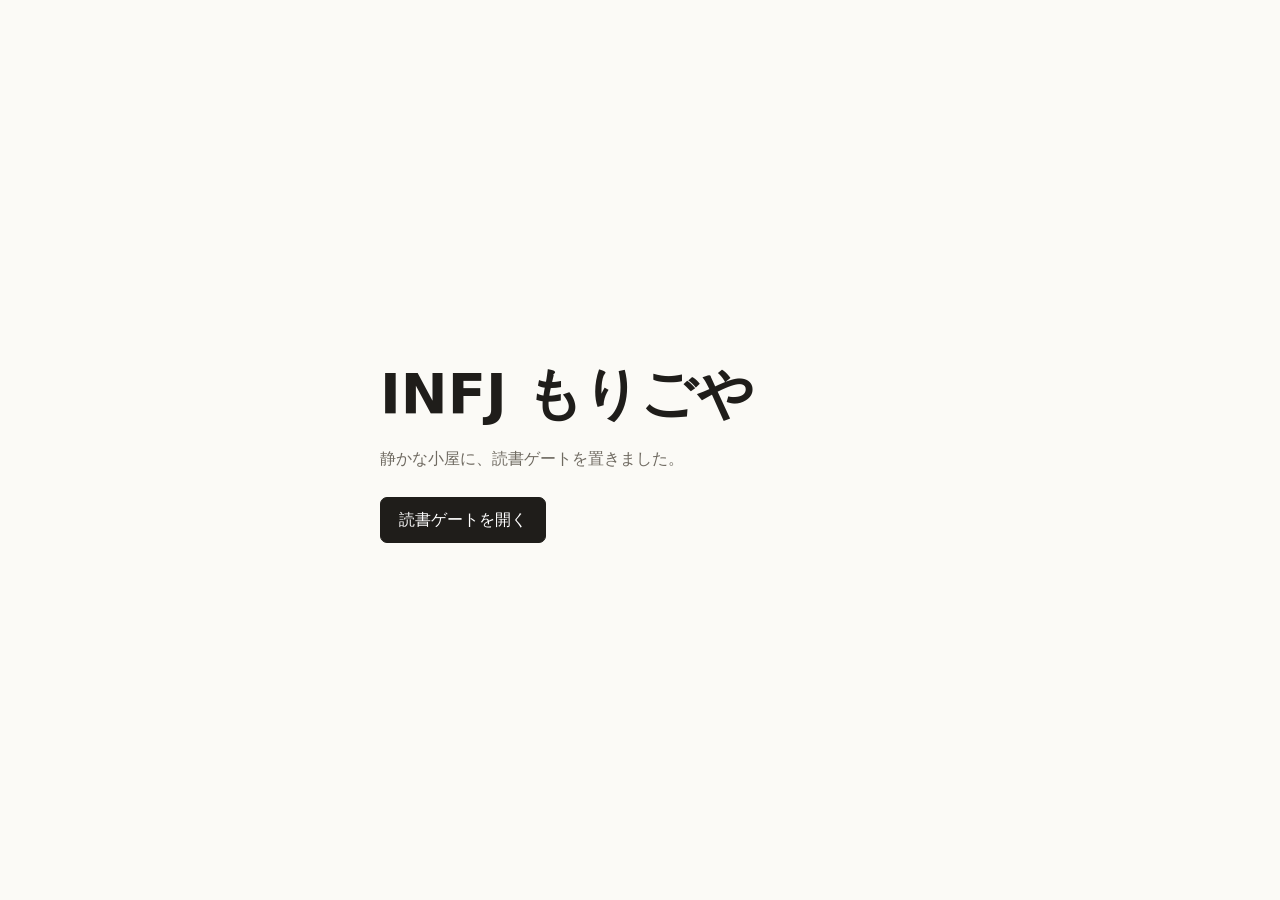
==== index.html @ 1965c7e6 "Add parent landing page" ====
<!doctype html>
<html lang="ja">
  <head>
    <meta charset="utf-8" />
    <meta name="viewport" content="width=device-width, initial-scale=1" />
    <title>INFJ もりごや</title>
    <style>
      :root {
        color-scheme: light;
        font-family: "Hiragino Sans", "Yu Gothic", "Meiryo", system-ui, sans-serif;
        color: #1f1d1a;
        background: #fbfaf6;
      }

      body {
        min-height: 100svh;
        margin: 0;
        display: grid;
        place-items: center;
      }

      main {
        width: min(100% - 32px, 520px);
      }

      h1 {
        margin: 0 0 12px;
        font-size: clamp(32px, 9vw, 56px);
        letter-spacing: 0;
      }

      p {
        margin: 0 0 24px;
        color: #6f6a61;
        line-height: 1.8;
      }

      a {
        display: inline-flex;
        min-height: 44px;
        align-items: center;
        padding: 0 18px;
        border: 1px solid #1f1d1a;
        border-radius: 7px;
        background: #1f1d1a;
        color: #fff;
        text-decoration: none;
      }
    </style>
  </head>
  <body>
    <main>
      <h1>INFJ もりごや</h1>
      <p>静かな小屋に、読書ゲートを置きました。</p>
      <a href="./reading-gate/">読書ゲートを開く</a>
    </main>
  </body>
</html>
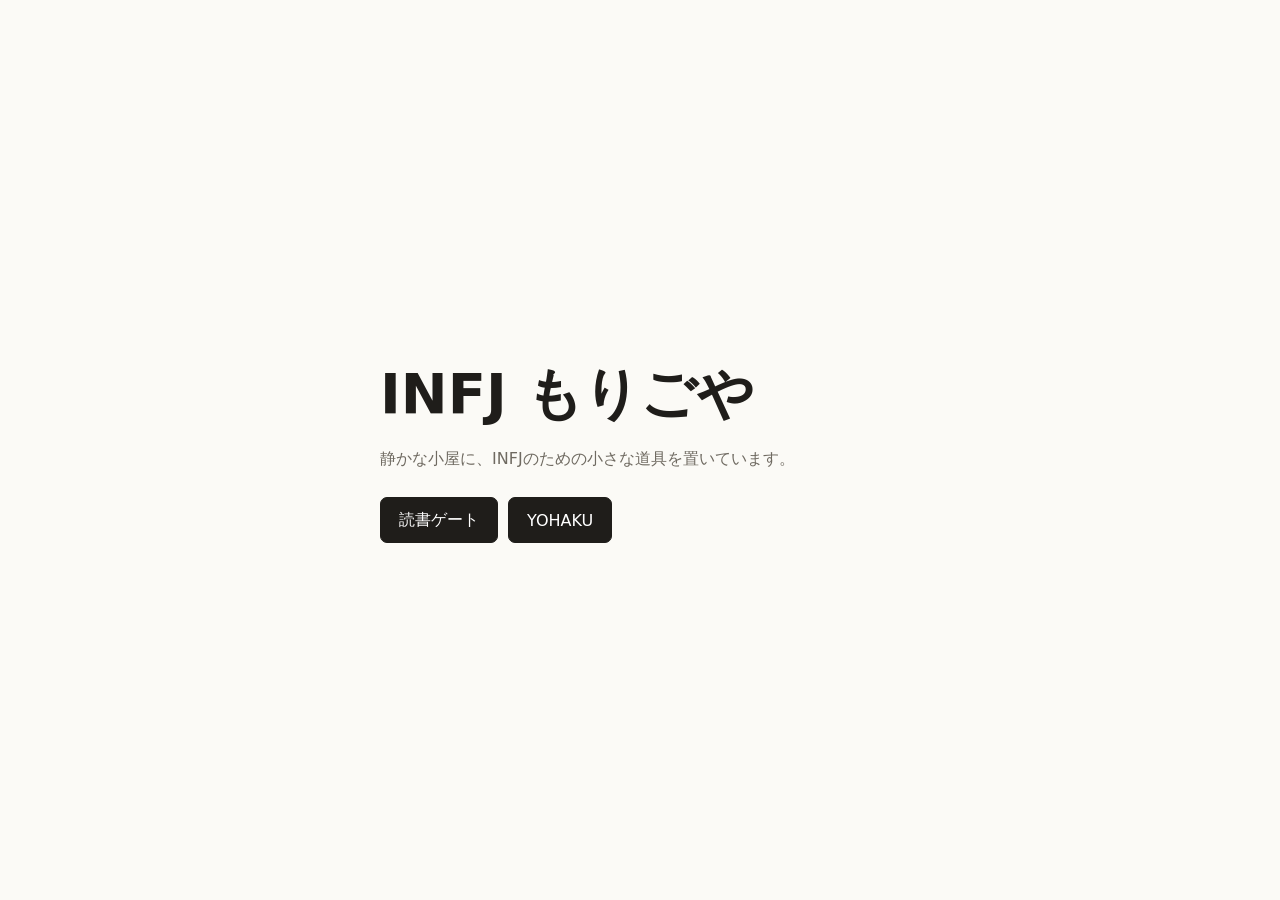
==== commit cc8e4e39: "Add YOHAKU child page" ====
--- a/index.html
+++ b/index.html
@@ -35,6 +35,12 @@
         line-height: 1.8;
       }
 
+      nav {
+        display: flex;
+        flex-wrap: wrap;
+        gap: 10px;
+      }
+
       a {
         display: inline-flex;
         min-height: 44px;
@@ -51,8 +57,11 @@
   <body>
     <main>
       <h1>INFJ もりごや</h1>
-      <p>静かな小屋に、読書ゲートを置きました。</p>
-      <a href="./reading-gate/">読書ゲートを開く</a>
+      <p>静かな小屋に、INFJのための小さな道具を置いています。</p>
+      <nav aria-label="ツール一覧">
+        <a href="./reading-gate/">読書ゲート</a>
+        <a href="./yohaku/">YOHAKU</a>
+      </nav>
     </main>
   </body>
 </html>
